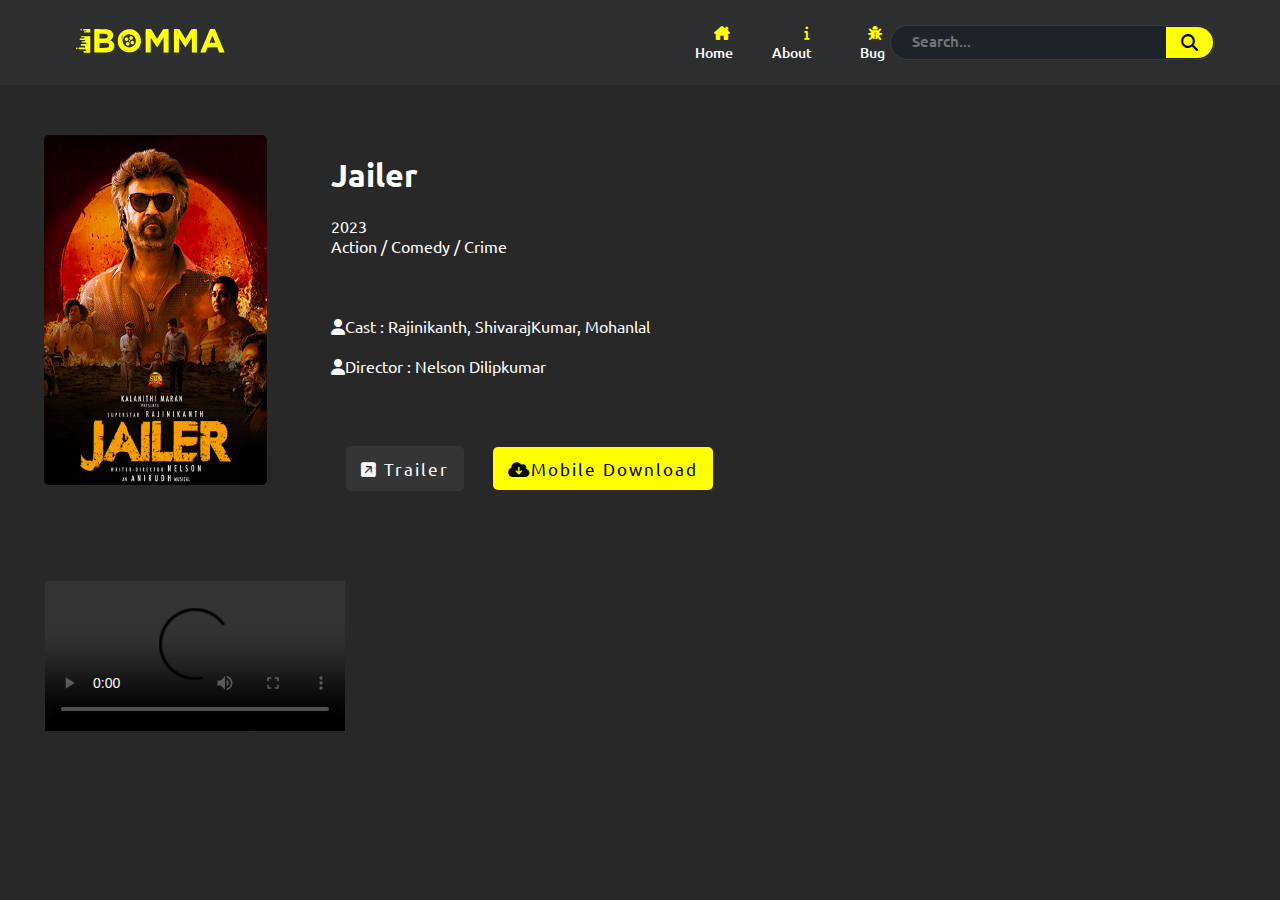
==== jailer.html @ d28fa36e "Add files via upload" ====
<!DOCTYPE html>
<html lang="en">
<head>
    <meta charset="UTF-8">
    <meta name="viewport" content="width=device-width, initial-scale=1.0">
    <title>IBOMMA</title>
    <link rel="stylesheet" href="https://cdnjs.cloudflare.com/ajax/libs/font-awesome/6.4.2/css/all.min.css">
    <link rel="stylesheet" href="./style.css/jailer.css">
</head>
<body>
    <nav>
    
        <div class="logo">
          <img src="./images/logo-ibomma.svg" alt="">

        </div>
        <div class="nav-items">
          <a href="#"><i class="fa-solid fa-house-chimney"></i>Home</a>
          <a href="#"><i class="fa-solid fa-info"></i>About</a>
          <a href="#"><i class="fa-solid fa-bug"></i>Bug</a>
        </div>
        <form action="#">
          <input type="search" class="search-data" placeholder="Search..." >
          <button type="submit" class="fa-solid fa-magnifying-glass"></button>
        </form>
      
    </nav>

      <section class="movie-items">
        <div class="row">
            <div class="column">
              <img src="./images/jailer.jpg" alt="">
            </div>
        </div>
            <div class="column2 "><br>
              <h1>Jailer</h1><br>
              <p>2023</p>
              <p>Action / Comedy / Crime</p><br><br><br>
              <p><i class="fa-solid fa-user"></i>Cast : Rajinikanth, ShivarajKumar, Mohanlal</p><br>
              <p><i class="fa-solid fa-user"></i>Director : Nelson Dilipkumar</p>
              <div>
                <a href=""><button><i class="fa-solid fa-square-arrow-up-right"></i> Trailer</button></a>
                <a href=""><button class="download"><i class="fa-solid fa-cloud-arrow-down"></i>Mobile Download</button></a>
              </div>
            </div>
      </section>
      <div class="Video " >
        <video controls>
          <source src="./images/videos/Jailer-Telugu-ytd3d-2023.mp4" type="video/mp4">
          <button class="btn" ><i class="fa-regular fa-play" style="color: #070707;"></i></button>
        </video>
      </div>
</body>
</html>
---- style.css/jailer.css ----
@import url('https://fonts.googleapis.com/css2?family=Ubuntu&display=swap');
@import url('https://fonts.googleapis.com/css2?family=EB+Garamond:wght@500&family=Ubuntu&display=swap');
*{
    margin: 0;
    padding: 0;
    outline: 0;
    box-sizing: border-box;
    font-family: 'Ubuntu', sans-serif;
}
body{
    background: #282828;
    overflow-x: hidden;
}
nav{
    background: #2c2e30;
    display: flex;
    text-align: right;
    align-items: center;
    height: 85px;
    padding: 0 100px;
    z-index: 1;
    
}
nav .logo{
    cursor: pointer;
    margin-right: 25px;
    margin-left: -25px;
}
nav .nav-items{
    display: flex;
    flex: 1;
    padding: 0 0 0 70px;
    margin-left: 330px;
}
.nav-items a{
    color: #fff;
    font-size: 14px;
    font-weight: 500;
    text-decoration: none;
    padding: 5px;
    margin-left: 20px;
}
.nav-items a i{
    color: yellow;
    padding: 3px;
}
form{
    display: flex;
    height: 35px;
    padding: 1px;
    background: #1e232b;
    min-width: 18% !important;
    border-radius: 30px;
    border: 1px solid rgba(155, 155, 155, 0.2);
    margin-right: -35px;
    
}
.search-data{
    width: 90%;
    height: 90%;
    padding: 0 10px;
    color: #fff;
    font-size: 15px;
    border: none;
    font-weight: 500;
    background: none;
    margin-left: 10px;
}
button{
    padding: 0 15px;
    color: black;
    font-size: 17px;
    background: yellow;
    border: none;
    border-top-right-radius: 17px;
    border-bottom-right-radius: 17px;
    cursor: pointer;    
}
button:hover{
      background: rgba(255, 255, 0, 0.79);
}
.column{
    width: 15%;
    height: 30px;
}
.movie-items{
    width: 100%;
    height: 10%;
    margin-top: 30px;
    margin-left: 1.5rem;
    
    padding: 20px;
}
.column{
    float: left;
    width: 18%;
    height: 30%;
    cursor: pointer;
    margin-right: 1rem;
    margin-bottom: 3%;
}
.column img{
    width: 100%;
    height: 350px;
    border-radius: 5px;
}
.column2 button{
    color: white;
    background-color: rgba(81, 81, 81, 0.336);
    border: 2px rgba(39, 39, 37, 0.406) ;
    border-radius: 5px;
    width: auto;
    margin: 70px 15px;
    height: 45px;
    letter-spacing: 2px;
}
.column2 .download{
    color: black;
    background-color: yellow;
    border: 2px rgba(39, 39, 37, 0.406) ;
    border-radius: 5px;
    width: auto;
    margin: 10px 10px;
    height: 43px;
    letter-spacing: 2px;


}
.movie-items .column{
    margin-right: 4rem;
}
.movie-items .column2{
    color: white;
}



.Video {
    position: absolute;
    margin-left: 45px;    
  }
.btn{
    align-items: center;
    color: white;
    width: 100px;
    height: auto;
}
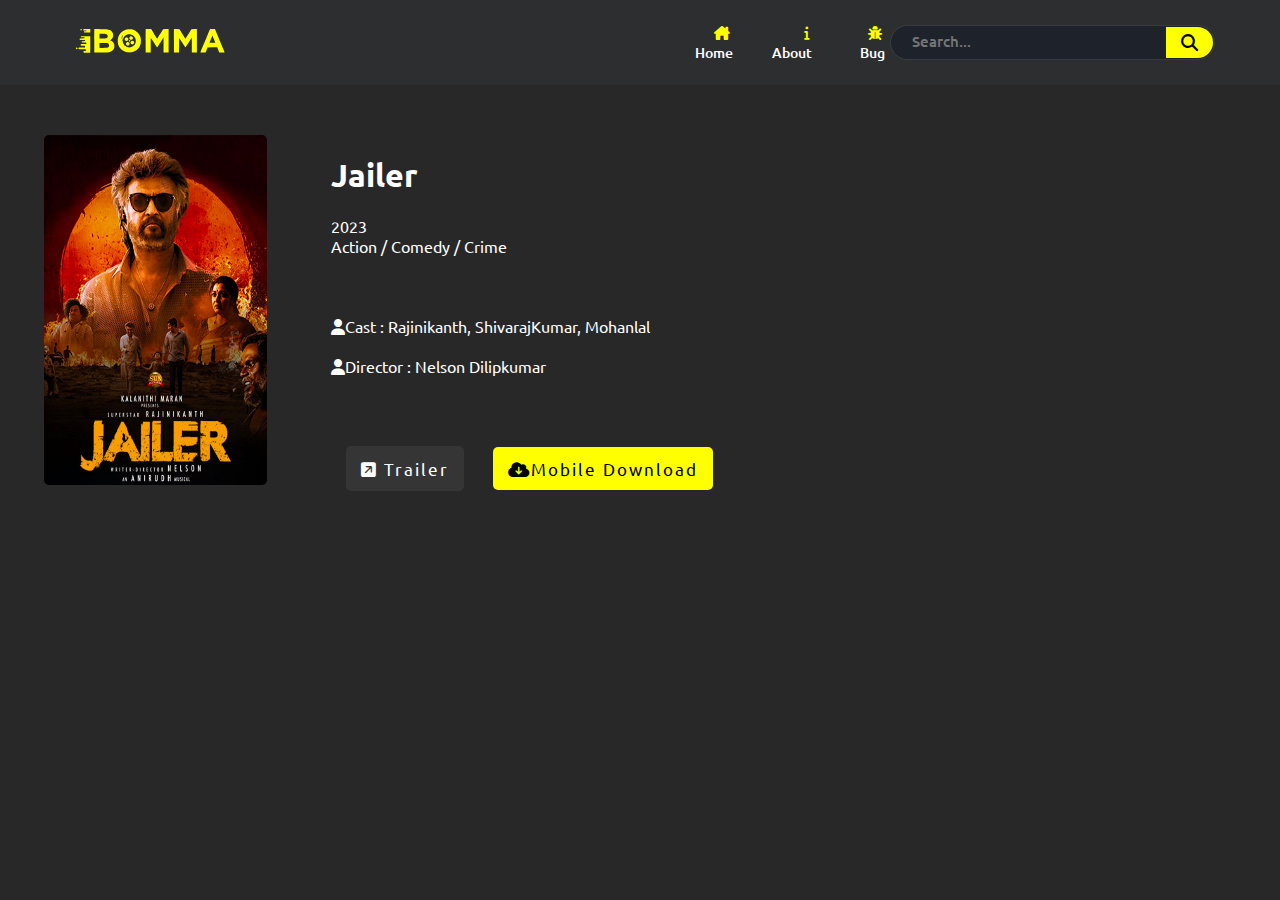
==== commit 0b8c4c05: "Update jailer.html" ====
--- a/jailer.html
+++ b/jailer.html
@@ -44,11 +44,11 @@
               </div>
             </div>
       </section>
-      <div class="Video " >
+<!--       <div class="Video " >
         <video controls>
           <source src="./images/videos/Jailer-Telugu-ytd3d-2023.mp4" type="video/mp4">
           <button class="btn" ><i class="fa-regular fa-play" style="color: #070707;"></i></button>
         </video>
-      </div>
+      </div> -->
 </body>
-</html>+</html>
